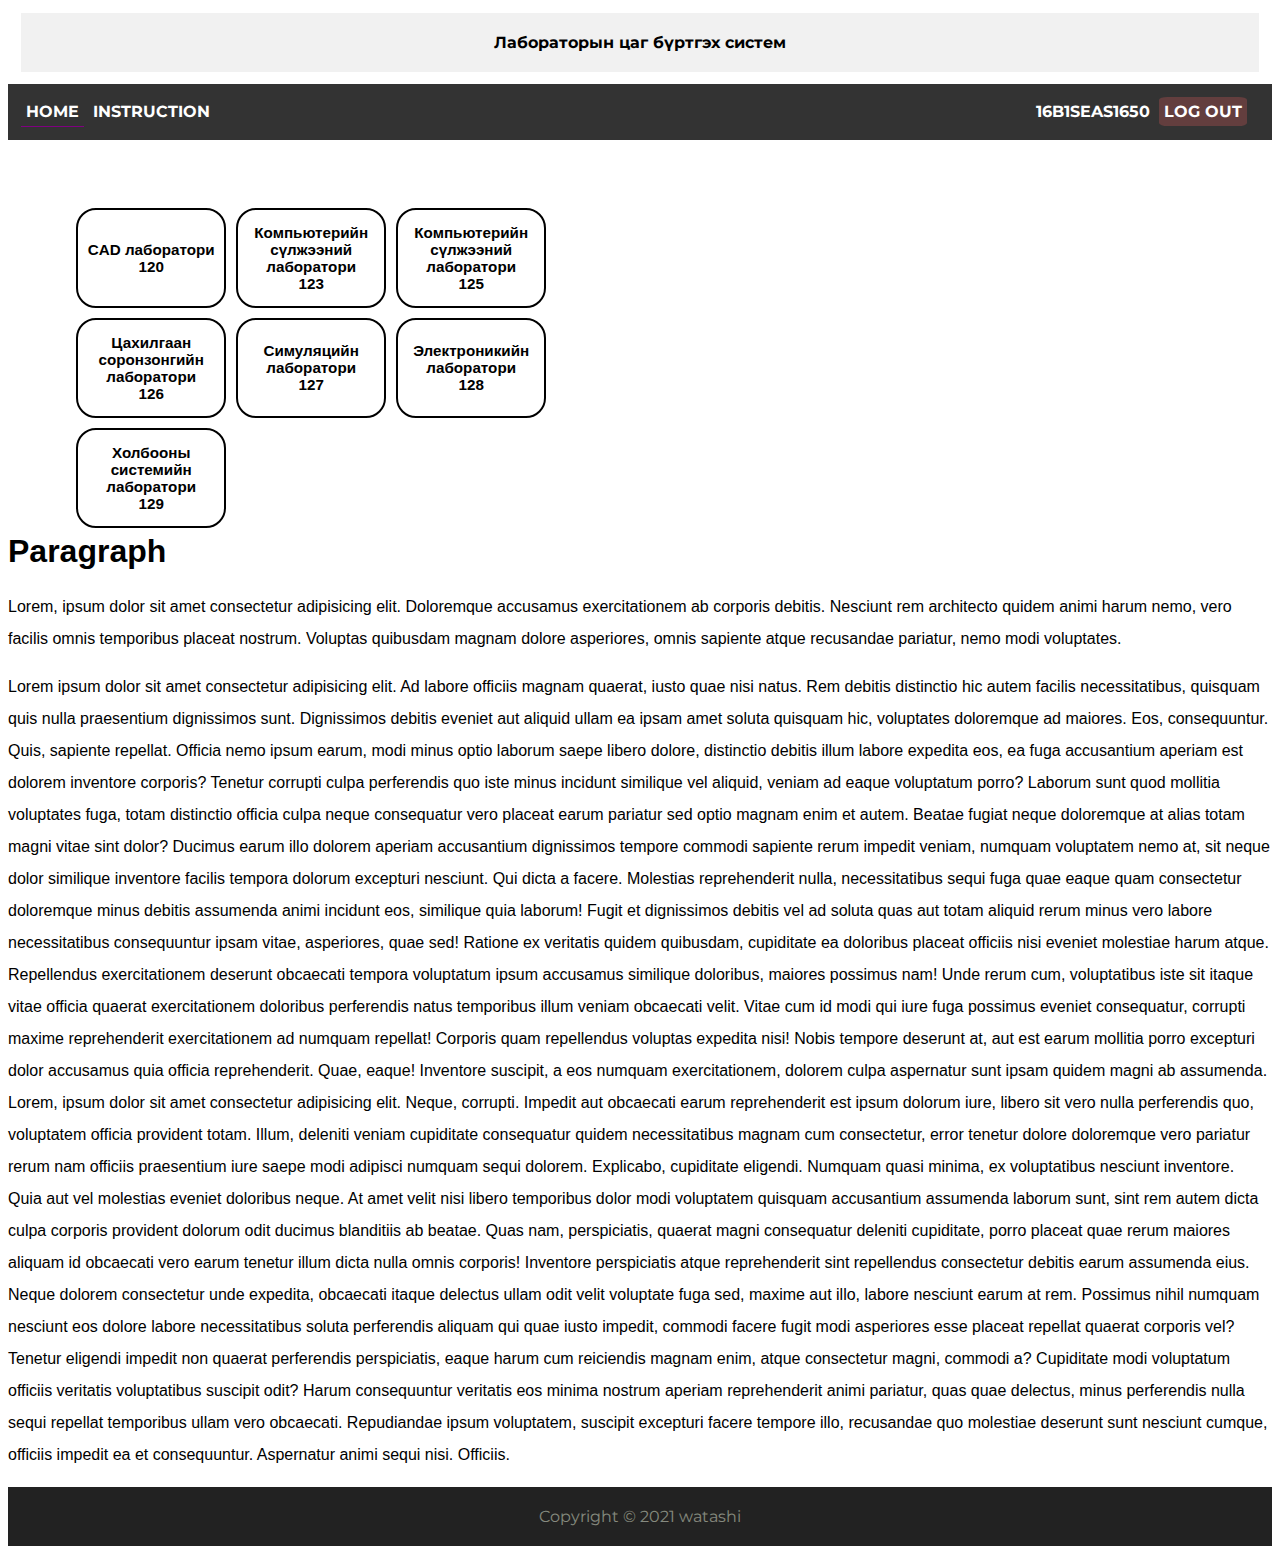
==== index.html @ 8b362fd2 "first commit" ====
<!DOCTYPE html>
<html lang="en">
  <head>
    <meta charset="UTF-8" />
    <meta name="viewport" content="width=device-width, initial-scale=1.0" />
    <title>Нүүр</title>
    <link rel="icon" href="./img/num-logo.jpg" />
    <link rel="stylesheet" href="style.css" />
    <link rel="preconnect" href="https://fonts.gstatic.com" />
    <link
      href="https://fonts.googleapis.com/css2?family=Montserrat:wght@500&display=swap"
      rel="stylesheet"
    />
  </head>
  <body>
    <header>Лабораторын цаг бүртгэх систем</header>
    <div class="nav">
      <a href="#" class="active">Home</a>
      <a href="instruction.html" target="_blank">instruction</a>
      <div class="nav-right">
        <a href="profile.html" class="id">16b1seas1650</a>
        <a href="logout.html" class="log">Log Out</a>
      </div>
    </div>

    <div class="box">
      <div class="lab"><h3>CAD лаборатори <br>120</h3></div>
      <div class="lab"><h3>Компьютерийн сүлжээний лаборатори <br> 123</h3></div>
      <div class="lab"><h3>Компьютерийн сүлжээний лаборатори <br> 125 </h3></div>
      <div class="lab"><h3>Цахилгаан соронзонгийн лаборатори <br> 126 </h3></div>
      <div class="lab"><h3>Симуляцийн лаборатори <br> 127</h3></div>
      <div class="lab"><h3>Электроникийн лаборатори <br> 128</h3></div>
      <div class="lab"><h3>Холбооны системийн лаборатори <br> 129</h3></div>
    </div>
    <div class="wrapper">
      <h1>Paragraph</h1>
      <p>
        Lorem, ipsum dolor sit amet consectetur adipisicing elit. Doloremque
        accusamus exercitationem ab corporis debitis. Nesciunt rem architecto
        quidem animi harum nemo, vero facilis omnis temporibus placeat nostrum.
        Voluptas quibusdam magnam dolore asperiores, omnis sapiente atque
        recusandae pariatur, nemo modi voluptates.
      </p>
      <p>
        Lorem ipsum dolor sit amet consectetur adipisicing elit. Ad labore
        officiis magnam quaerat, iusto quae nisi natus. Rem debitis distinctio
        hic autem facilis necessitatibus, quisquam quis nulla praesentium
        dignissimos sunt. Dignissimos debitis eveniet aut aliquid ullam ea ipsam
        amet soluta quisquam hic, voluptates doloremque ad maiores. Eos,
        consequuntur. Quis, sapiente repellat. Officia nemo ipsum earum, modi
        minus optio laborum saepe libero dolore, distinctio debitis illum labore
        expedita eos, ea fuga accusantium aperiam est dolorem inventore
        corporis? Tenetur corrupti culpa perferendis quo iste minus incidunt
        similique vel aliquid, veniam ad eaque voluptatum porro? Laborum sunt
        quod mollitia voluptates fuga, totam distinctio officia culpa neque
        consequatur vero placeat earum pariatur sed optio magnam enim et autem.
        Beatae fugiat neque doloremque at alias totam magni vitae sint dolor?
        Ducimus earum illo dolorem aperiam accusantium dignissimos tempore
        commodi sapiente rerum impedit veniam, numquam voluptatem nemo at, sit
        neque dolor similique inventore facilis tempora dolorum excepturi
        nesciunt. Qui dicta a facere. Molestias reprehenderit nulla,
        necessitatibus sequi fuga quae eaque quam consectetur doloremque minus
        debitis assumenda animi incidunt eos, similique quia laborum! Fugit et
        dignissimos debitis vel ad soluta quas aut totam aliquid rerum minus
        vero labore necessitatibus consequuntur ipsam vitae, asperiores, quae
        sed! Ratione ex veritatis quidem quibusdam, cupiditate ea doloribus
        placeat officiis nisi eveniet molestiae harum atque. Repellendus
        exercitationem deserunt obcaecati tempora voluptatum ipsum accusamus
        similique doloribus, maiores possimus nam! Unde rerum cum, voluptatibus
        iste sit itaque vitae officia quaerat exercitationem doloribus
        perferendis natus temporibus illum veniam obcaecati velit. Vitae cum id
        modi qui iure fuga possimus eveniet consequatur, corrupti maxime
        reprehenderit exercitationem ad numquam repellat! Corporis quam
        repellendus voluptas expedita nisi! Nobis tempore deserunt at, aut est
        earum mollitia porro excepturi dolor accusamus quia officia
        reprehenderit. Quae, eaque! Inventore suscipit, a eos numquam
        exercitationem, dolorem culpa aspernatur sunt ipsam quidem magni ab
        assumenda. Lorem, ipsum dolor sit amet consectetur adipisicing elit.
        Neque, corrupti. Impedit aut obcaecati earum reprehenderit est ipsum
        dolorum iure, libero sit vero nulla perferendis quo, voluptatem officia
        provident totam. Illum, deleniti veniam cupiditate consequatur quidem
        necessitatibus magnam cum consectetur, error tenetur dolore doloremque
        vero pariatur rerum nam officiis praesentium iure saepe modi adipisci
        numquam sequi dolorem. Explicabo, cupiditate eligendi. Numquam quasi
        minima, ex voluptatibus nesciunt inventore. Quia aut vel molestias
        eveniet doloribus neque. At amet velit nisi libero temporibus dolor modi
        voluptatem quisquam accusantium assumenda laborum sunt, sint rem autem
        dicta culpa corporis provident dolorum odit ducimus blanditiis ab
        beatae. Quas nam, perspiciatis, quaerat magni consequatur deleniti
        cupiditate, porro placeat quae rerum maiores aliquam id obcaecati vero
        earum tenetur illum dicta nulla omnis corporis! Inventore perspiciatis
        atque reprehenderit sint repellendus consectetur debitis earum assumenda
        eius. Neque dolorem consectetur unde expedita, obcaecati itaque delectus
        ullam odit velit voluptate fuga sed, maxime aut illo, labore nesciunt
        earum at rem. Possimus nihil numquam nesciunt eos dolore labore
        necessitatibus soluta perferendis aliquam qui quae iusto impedit,
        commodi facere fugit modi asperiores esse placeat repellat quaerat
        corporis vel? Tenetur eligendi impedit non quaerat perferendis
        perspiciatis, eaque harum cum reiciendis magnam enim, atque consectetur
        magni, commodi a? Cupiditate modi voluptatum officiis veritatis
        voluptatibus suscipit odit? Harum consequuntur veritatis eos minima
        nostrum aperiam reprehenderit animi pariatur, quas quae delectus, minus
        perferendis nulla sequi repellat temporibus ullam vero obcaecati.
        Repudiandae ipsum voluptatem, suscipit excepturi facere tempore illo,
        recusandae quo molestiae deserunt sunt nesciunt cumque, officiis impedit
        ea et consequuntur. Aspernatur animi sequi nisi. Officiis.
      </p>
    </div>
    <footer>Copyright &#169; 2021 watashi</footer>
  </body>
</html>
---- style.css ----
*{
  box-sizing: border-box;
}
body {
  font-family: Arial, Helvetica, sans-serif;
  
}
.box div {
  display: flex;
  border: 2px solid black;
  border-radius: 20px;
  margin: 5px;
  width: 150px;
  height: 100px;
  flex-direction: column;
  flex-wrap: wrap;
  float: left;
  justify-content: center;
  text-align: center;
}

.box{
  padding: 5%;
  width: 60%;
  font-size: small;
}

.wrapper {
  clear: both;
}
.nav {
  font-family: "Montserrat", Arial, Helvetica, sans-serif;
  font-size: 1em;
  text-transform: uppercase;
  background-color: #333;
  padding: 1%;
  width: 100%;
  position: -webkit-sticky;/*Safari*/
  position: sticky;
  top:0;
  clear: both;
}
.nav a {
  text-decoration: none;
  color: white;
  display: inline-block;
  font-weight: bold;
  padding: 5px;
  text-align: center;
  position: relative;
}
.nav-right {
  float: right;
  padding-right: 1%;
}
.log {
  border-radius: 10%;
  background: rgba(211, 89, 89, 0.3);
}
.log:hover {
  color: white;
  box-shadow: inset 0 0 0 2em rgba(106, 221, 102, 0.603);
}
.active {
  border-bottom: 1px purple solid;
  width: fit-content;
}

p {
  font-family: Arial, Helvetica, sans-serif;
  line-height: 2em;
}
header{
  background-color: #f1f1f1;
  text-align: center;
  padding: 20px;
  margin: 1%;
  font-weight: bold;
  font-family: "Montserrat", Arial, Helvetica, sans-serif;
}
footer{
  background-color: #222;
  color: rgba(234, 243, 222, 0.5);
  text-align: center;
  padding: 20px;
  font-family: "Montserrat", Arial, Helvetica, sans-serif;
}
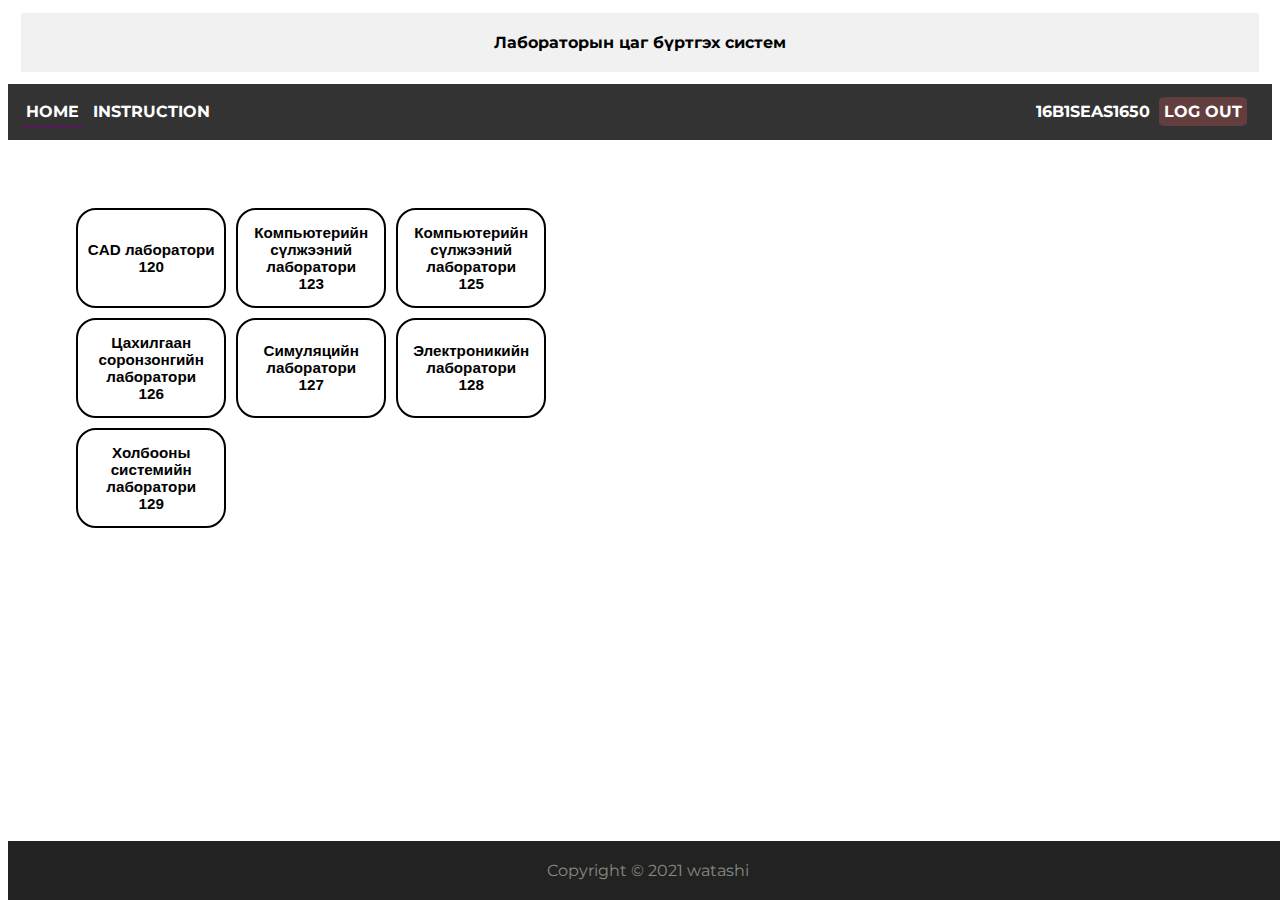
==== commit c8d9f50b: "added using grid" ====
--- a/index.html
+++ b/index.html
@@ -32,80 +32,7 @@
       <div class="lab"><h3>Электроникийн лаборатори <br> 128</h3></div>
       <div class="lab"><h3>Холбооны системийн лаборатори <br> 129</h3></div>
     </div>
-    <div class="wrapper">
-      <h1>Paragraph</h1>
-      <p>
-        Lorem, ipsum dolor sit amet consectetur adipisicing elit. Doloremque
-        accusamus exercitationem ab corporis debitis. Nesciunt rem architecto
-        quidem animi harum nemo, vero facilis omnis temporibus placeat nostrum.
-        Voluptas quibusdam magnam dolore asperiores, omnis sapiente atque
-        recusandae pariatur, nemo modi voluptates.
-      </p>
-      <p>
-        Lorem ipsum dolor sit amet consectetur adipisicing elit. Ad labore
-        officiis magnam quaerat, iusto quae nisi natus. Rem debitis distinctio
-        hic autem facilis necessitatibus, quisquam quis nulla praesentium
-        dignissimos sunt. Dignissimos debitis eveniet aut aliquid ullam ea ipsam
-        amet soluta quisquam hic, voluptates doloremque ad maiores. Eos,
-        consequuntur. Quis, sapiente repellat. Officia nemo ipsum earum, modi
-        minus optio laborum saepe libero dolore, distinctio debitis illum labore
-        expedita eos, ea fuga accusantium aperiam est dolorem inventore
-        corporis? Tenetur corrupti culpa perferendis quo iste minus incidunt
-        similique vel aliquid, veniam ad eaque voluptatum porro? Laborum sunt
-        quod mollitia voluptates fuga, totam distinctio officia culpa neque
-        consequatur vero placeat earum pariatur sed optio magnam enim et autem.
-        Beatae fugiat neque doloremque at alias totam magni vitae sint dolor?
-        Ducimus earum illo dolorem aperiam accusantium dignissimos tempore
-        commodi sapiente rerum impedit veniam, numquam voluptatem nemo at, sit
-        neque dolor similique inventore facilis tempora dolorum excepturi
-        nesciunt. Qui dicta a facere. Molestias reprehenderit nulla,
-        necessitatibus sequi fuga quae eaque quam consectetur doloremque minus
-        debitis assumenda animi incidunt eos, similique quia laborum! Fugit et
-        dignissimos debitis vel ad soluta quas aut totam aliquid rerum minus
-        vero labore necessitatibus consequuntur ipsam vitae, asperiores, quae
-        sed! Ratione ex veritatis quidem quibusdam, cupiditate ea doloribus
-        placeat officiis nisi eveniet molestiae harum atque. Repellendus
-        exercitationem deserunt obcaecati tempora voluptatum ipsum accusamus
-        similique doloribus, maiores possimus nam! Unde rerum cum, voluptatibus
-        iste sit itaque vitae officia quaerat exercitationem doloribus
-        perferendis natus temporibus illum veniam obcaecati velit. Vitae cum id
-        modi qui iure fuga possimus eveniet consequatur, corrupti maxime
-        reprehenderit exercitationem ad numquam repellat! Corporis quam
-        repellendus voluptas expedita nisi! Nobis tempore deserunt at, aut est
-        earum mollitia porro excepturi dolor accusamus quia officia
-        reprehenderit. Quae, eaque! Inventore suscipit, a eos numquam
-        exercitationem, dolorem culpa aspernatur sunt ipsam quidem magni ab
-        assumenda. Lorem, ipsum dolor sit amet consectetur adipisicing elit.
-        Neque, corrupti. Impedit aut obcaecati earum reprehenderit est ipsum
-        dolorum iure, libero sit vero nulla perferendis quo, voluptatem officia
-        provident totam. Illum, deleniti veniam cupiditate consequatur quidem
-        necessitatibus magnam cum consectetur, error tenetur dolore doloremque
-        vero pariatur rerum nam officiis praesentium iure saepe modi adipisci
-        numquam sequi dolorem. Explicabo, cupiditate eligendi. Numquam quasi
-        minima, ex voluptatibus nesciunt inventore. Quia aut vel molestias
-        eveniet doloribus neque. At amet velit nisi libero temporibus dolor modi
-        voluptatem quisquam accusantium assumenda laborum sunt, sint rem autem
-        dicta culpa corporis provident dolorum odit ducimus blanditiis ab
-        beatae. Quas nam, perspiciatis, quaerat magni consequatur deleniti
-        cupiditate, porro placeat quae rerum maiores aliquam id obcaecati vero
-        earum tenetur illum dicta nulla omnis corporis! Inventore perspiciatis
-        atque reprehenderit sint repellendus consectetur debitis earum assumenda
-        eius. Neque dolorem consectetur unde expedita, obcaecati itaque delectus
-        ullam odit velit voluptate fuga sed, maxime aut illo, labore nesciunt
-        earum at rem. Possimus nihil numquam nesciunt eos dolore labore
-        necessitatibus soluta perferendis aliquam qui quae iusto impedit,
-        commodi facere fugit modi asperiores esse placeat repellat quaerat
-        corporis vel? Tenetur eligendi impedit non quaerat perferendis
-        perspiciatis, eaque harum cum reiciendis magnam enim, atque consectetur
-        magni, commodi a? Cupiditate modi voluptatum officiis veritatis
-        voluptatibus suscipit odit? Harum consequuntur veritatis eos minima
-        nostrum aperiam reprehenderit animi pariatur, quas quae delectus, minus
-        perferendis nulla sequi repellat temporibus ullam vero obcaecati.
-        Repudiandae ipsum voluptatem, suscipit excepturi facere tempore illo,
-        recusandae quo molestiae deserunt sunt nesciunt cumque, officiis impedit
-        ea et consequuntur. Aspernatur animi sequi nisi. Officiis.
-      </p>
-    </div>
+    
     <footer>Copyright &#169; 2021 watashi</footer>
   </body>
 </html>
--- a/style.css
+++ b/style.css
@@ -1,9 +1,8 @@
-*{
+* {
   box-sizing: border-box;
 }
 body {
   font-family: Arial, Helvetica, sans-serif;
-  
 }
 .box div {
   display: flex;
@@ -19,15 +18,12 @@
   text-align: center;
 }
 
-.box{
+.box {
   padding: 5%;
   width: 60%;
   font-size: small;
 }
 
-.wrapper {
-  clear: both;
-}
 .nav {
   font-family: "Montserrat", Arial, Helvetica, sans-serif;
   font-size: 1em;
@@ -35,9 +31,9 @@
   background-color: #333;
   padding: 1%;
   width: 100%;
-  position: -webkit-sticky;/*Safari*/
+  position: -webkit-sticky; /*Safari*/
   position: sticky;
-  top:0;
+  top: 0;
   clear: both;
 }
 .nav a {
@@ -70,7 +66,7 @@
   font-family: Arial, Helvetica, sans-serif;
   line-height: 2em;
 }
-header{
+header {
   background-color: #f1f1f1;
   text-align: center;
   padding: 20px;
@@ -78,10 +74,13 @@
   font-weight: bold;
   font-family: "Montserrat", Arial, Helvetica, sans-serif;
 }
-footer{
+footer {
   background-color: #222;
   color: rgba(234, 243, 222, 0.5);
   text-align: center;
   padding: 20px;
   font-family: "Montserrat", Arial, Helvetica, sans-serif;
-}+  position: absolute;
+  bottom: 0;
+  width: 100%;
+}
